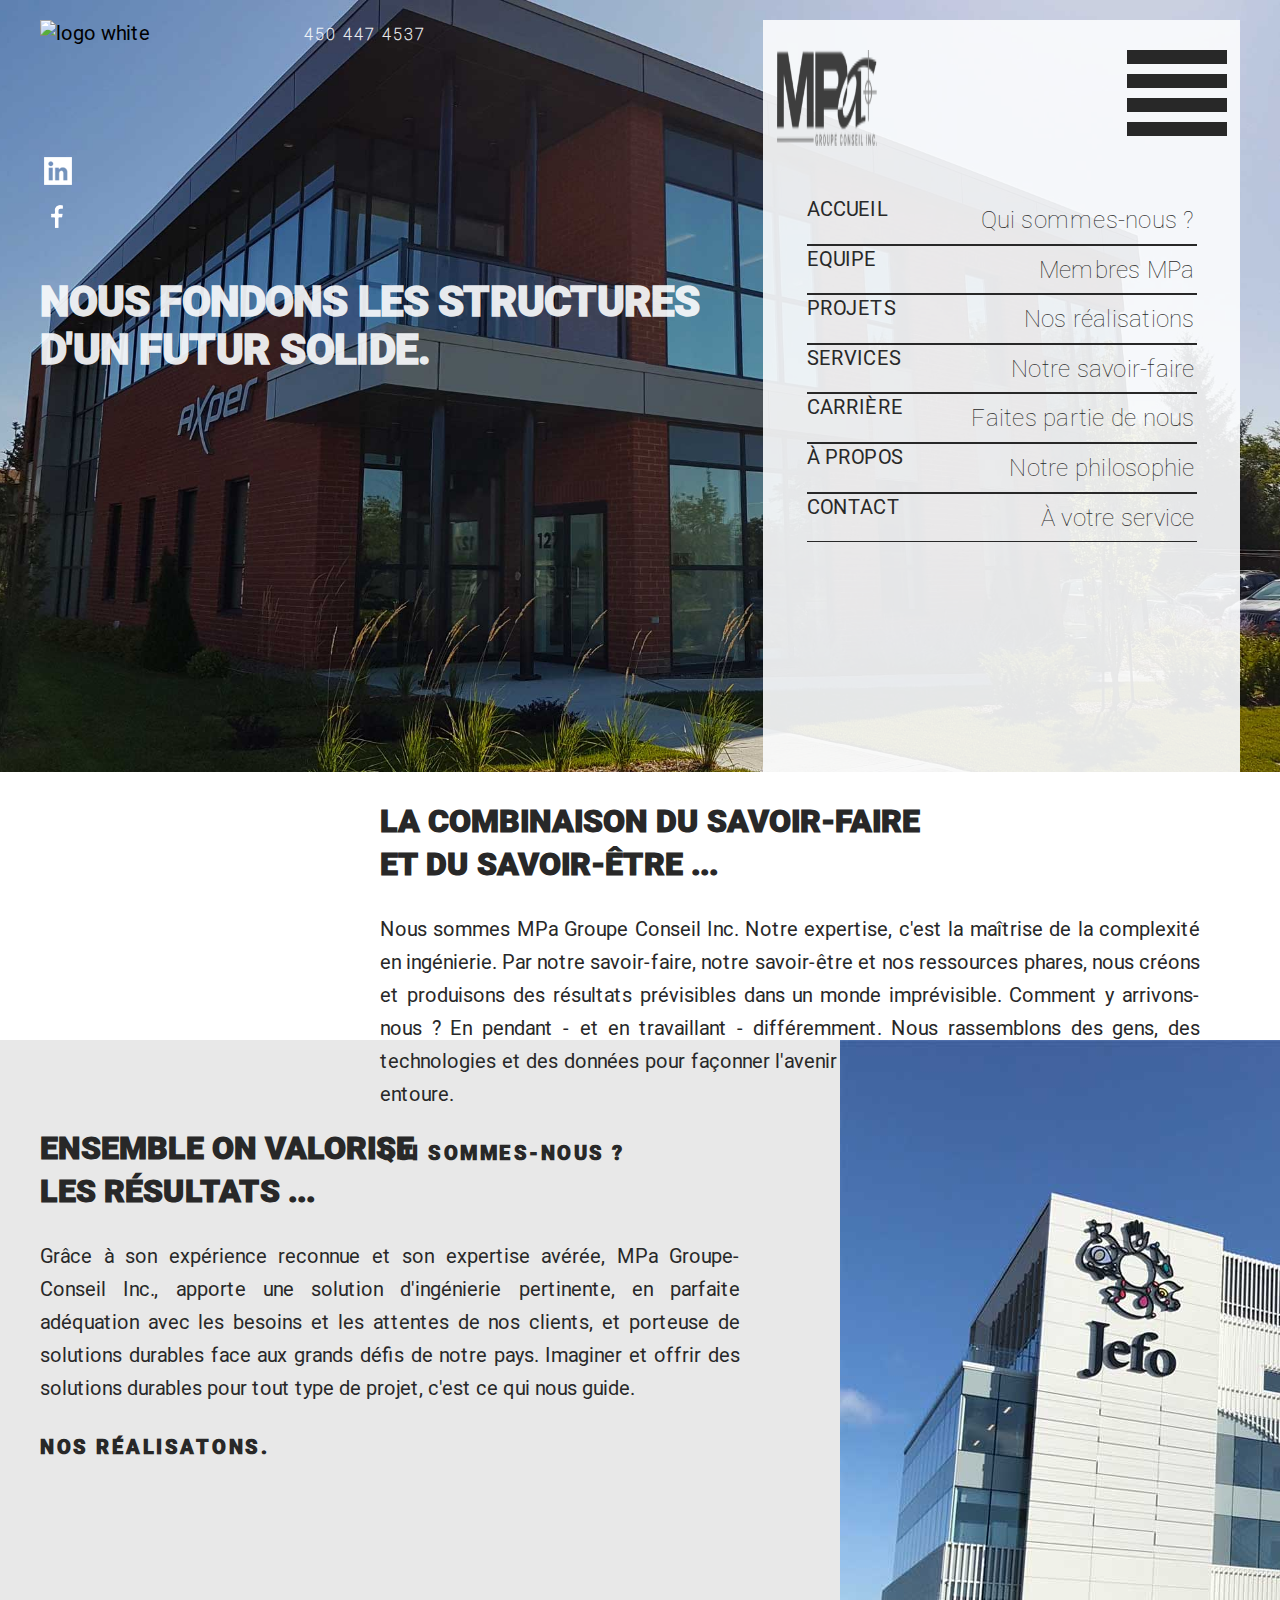
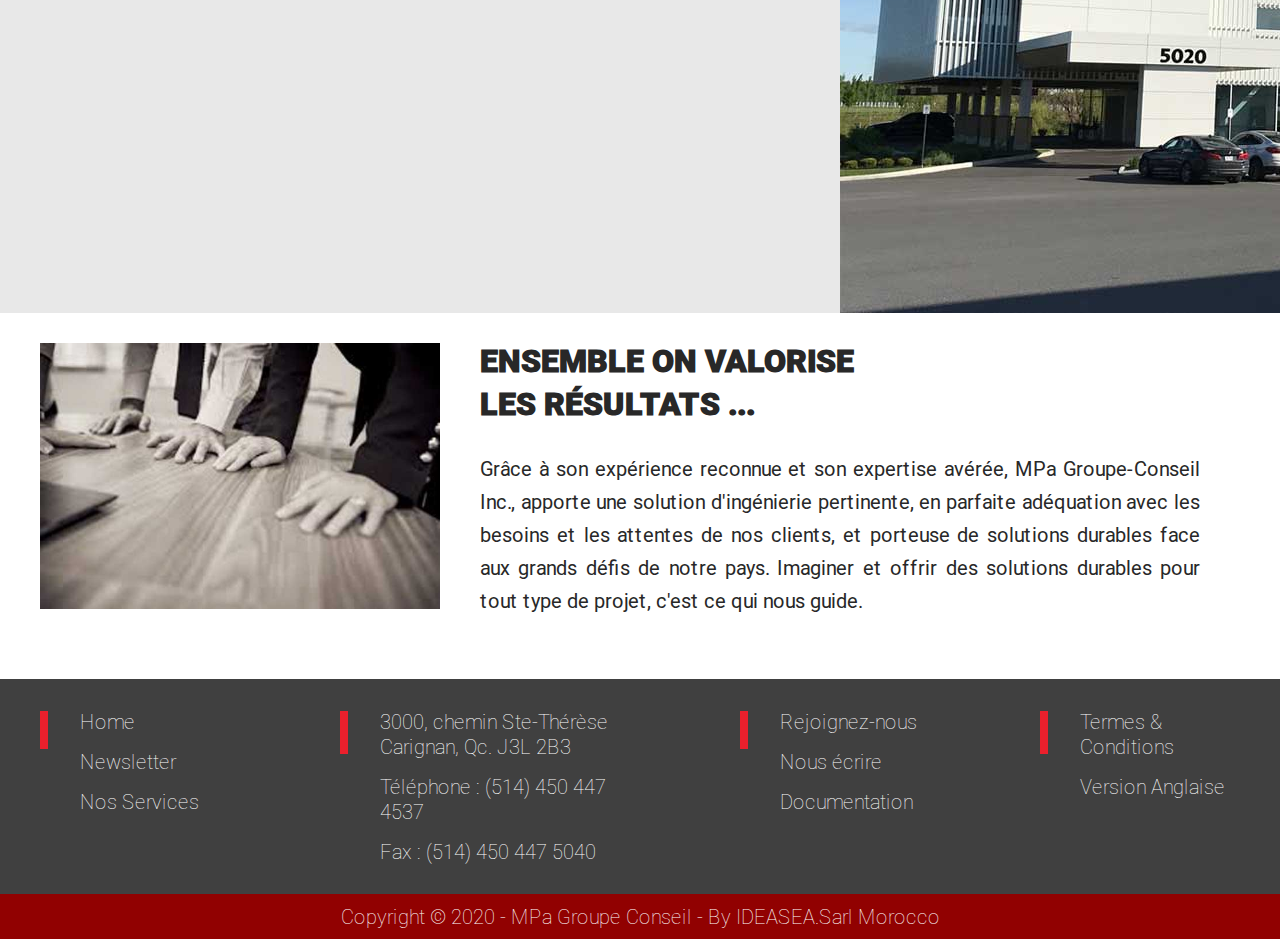
==== v3/index.html @ 9934181d "unfinished desktop version" ====
<!DOCTYPE html>
<html lang="fr">

<head>
    <!--user-scalable="no" ,maximum-scale="1.0"-->
    <meta charset="UTF-8" />
    <meta name="viewport" content="width=device-width, initial-scale=1.0" />
    <title>Nos valeurs - MPa GROUPE CONSEIL INC.</title>
    <!--
        <link rel="stylesheet" href="https://stackpath.bootstrapcdn.com/bootstrap/4.4.1/css/bootstrap.min.css" integrity="sha384-Vkoo8x4CGsO3+Hhxv8T/Q5PaXtkKtu6ug5TOeNV6gBiFeWPGFN9MuhOf23Q9Ifjh" crossorigin="anonymous" />
    -->
    <!-- font awsome start  
    <link rel="stylesheet" href="css/fontawesome.min.css" />
    <link rel="stylesheet" href="css/all.min.css" />
  font awsome end   -->
    <!--Google fonts start
    <link href="https://fonts.googleapis.com/css2?family=Roboto:wght@300;400;700;900&display=swap" rel="stylesheet" />
    <link href="https://fonts.googleapis.com/css2?family=Montserrat:wght@300&display=swap" rel="stylesheet" />
    Googlefonts end-->

    <!--
      <link rel="stylesheet" href="css/fontawesome.min.css" />
    <link rel="stylesheet" href="css/all.min.css" />
    -->
    <!--Main css-->
    <link rel="stylesheet" href="main.css" />
    <!--Burger icon animation-->
    <script src="https://code.jquery.com/jquery-1.12.4.min.js"></script>
    <script type="text/javascript" src="script.js"></script>
</head>

<body>
    <div class="mainbanner">
        <header>
            <div class="wrapper">
                <h2 class="toplogo">Mpa Groupe-Conseil LOGO</h2>
                <img class="logo" src="/img/logo.png" alt="logo white" />
                <ul class="social">
                    <li class="tel"><a href="tel://4504474537">450 447 4537</a></li>
                    <li class="ln">
                        <a href="https://ca.linkedin.com/in/michel-paparella-9b569474" target="_blank"><img src="img/rs-linkedin.png" alt="LinkedIn" /></a>
                    </li>
                    <li class="fb">
                        <a href="https://www.facebook.com/MPa-Groupe-Conseil-Inc-1378294335724168/" target="_blank"><img src="img/rs-facebook.png" alt="Facebook" /></a>
                    </li>
                </ul>
                <h1 class="header">
                    Nous fondons les structures<br /> d'un futur solide.
                </h1>
                <nav>
                    <h2>Navigation</h2>
                    <div class="burger-nav">
                        <ul class="navmenu">
                            <div class="wrapperentete">
                                <img class="blogo" src="img/logoBlack.png" alt="logo black" />
                                <!--
                                <img class="burger" src="img/wrapper.png" />-->
                                <div id="burger-container">
                                    <div id="burger">
                                        <span>&nbsp;</span>
                                        <span>&nbsp;</span>
                                        <span>&nbsp;</span>
                                        <span>&nbsp;</span>
                                        </a>
                                    </div>

                                </div>
                            </div>

                            <li>
                                <a class="noborder" href="#">Accueil
                    <p>Qui sommes-nous ?</p></a
                  >
                </li>

                <li>
                  <a href="#"
                    >Equipe
                    <p>Membres MPa</p></a
                  >
                </li>
                <li>
                  <a href="#"
                    >Projets
                    <p>Nos réalisations</p></a
                  >
                </li>
                <li>
                  <a href="#"
                    >Services
                    <p>Notre savoir-faire</p></a
                  >
                </li>
                <li>
                  <a href="#"
                    >Carrière
                    <p>Faites partie de nous</p></a
                  >
                </li>
                <li>
                  <a href="apropos.html">
                    À propos
                    <p>Notre philosophie</p></a
                  >
                </li>
                <li>
                  <a class="border" href="#"
                    >Contact
                    <p>À votre service</p></a
                  >
                </li>
              </ul>
            </div>
          </nav>
        </div>
      </header>
    </div>
    <main class="wrapper">
      <section class="concept1">
        <img src="/img/top.jpg" alt="" />

        <div>
          <h2>La combinaison du savoir-faire<br />et du savoir-être ...</h2>
          <p>
            Nous sommes MPa Groupe Conseil Inc. Notre expertise, c'est la
            maîtrise de la complexité en ingénierie. Par notre savoir-faire,
            notre savoir-être et nos ressources phares, nous créons et
            produisons des résultats prévisibles dans un monde imprévisible.
            Comment y arrivons-nous ? En pendant - et en travaillant -
            différemment. Nous rassemblons des gens, des technologies et des
            données pour façonner l'avenir de notre industrie et du monde qui
            nous entoure.
          </p>
          <a href="#">Qui sommes-nous ?</a>
                    </div>
                    </section>
                    </main>

                    <section id="concept2">
                        <div class="wrapper">
                            <div>
                                <h2>Ensemble on valorise<br />les résultats ...</h2>
                                <p>
                                    Grâce à son expérience reconnue et son expertise avérée, MPa Groupe-Conseil Inc., apporte une solution d'ingénierie pertinente, en parfaite adéquation avec les besoins et les attentes de nos clients, et porteuse de solutions durables face aux grands défis
                                    de notre pays. Imaginer et offrir des solutions durables pour tout type de projet, c'est ce qui nous guide.
                                </p>
                                <a href=" # ">Nos réalisatons.</a>
                            </div>
                            <img src="img/middle.jpg " alt=" " />
                        </div>
                    </section>

                    <main class="wrapper">
                        <section class="concept1">
                            <img class="imgpaysage" src="img/bottom.jpg" alt=" " />
                            <div class="imgpaysage">
                                <h2>Ensemble on valorise<br />les résultats ...</h2>
                                <p>
                                    Grâce à son expérience reconnue et son expertise avérée, MPa Groupe-Conseil Inc., apporte une solution d'ingénierie pertinente, en parfaite adéquation avec les besoins et les attentes de nos clients, et porteuse de solutions durables face aux grands défis
                                    de notre pays. Imaginer et offrir des solutions durables pour tout type de projet, c'est ce qui nous guide.
                                </p>
                            </div>
                        </section>
                    </main>
                    <footer>
                        <div class="wrapper grid">
                            <ul>
                                <li class="barre"><a href="">Home</a></li>
                                <li><a href="">Newsletter</a></li>
                                <li>
                                    <a href="Nos Services">Nos Services</a>
                                </li>
                            </ul>

                            <ul>
                                <li class="barre">
                                    <a href=""> 3000, chemin Ste-Thérèse <br />Carignan, Qc. J3L 2B3</a>
                                </li>
                                <li>
                                    <a href="tel:5144504474537">Téléphone : (514) 450 447 4537</a>
                                </li>
                                <li><a href="">Fax : (514) 450 447 5040</a></li>
                            </ul>

                            <ul>
                                <li class="barre"><a href="">Rejoignez-nous</a></li>
                                <li><a href="">Nous écrire</a></li>
                                <li><a href="">Documentation</a></li>
                            </ul>

                            <ul>
                                <li class="barre"><a href="">Termes & Conditions</a></li>
                                <li><a href="">Version Anglaise</a></li>
                            </ul>
                        </div>
                        <section id="copyright">
                            <div class="wrapper">
                                Copyright &copy; 2020 - MPa Groupe Conseil - By IDEASEA.Sarl Morocco
                            </div>
                        </section>
                    </footer>
</body>

</html>
---- v3/main.css ----
/*variables*/
        
         :root {
            --primary: #282828;
            --second: #fbfcfde8;
            --third: #910101;
            /*#9d1919;*/
            /*#9e1919;*3*/
            /* nav header */
            --navheader: #910101;
            /* team */
            --col2: #870000;
            /* team fond */
            --col3: #e4e4e4;
            /* team texteroboto italic */
            --col4: #4a4a4a;
            /* tous pour vous */
            --col5: #9e1919;
            /* footer police #fff roboto light*/
            --col6: #404040;
            /* copyright */
            --col7-v1: #282828;
            --col7-v2: #9e1919;
            /* category titre roboto black uppercase */
            --col8: #910101;
            /* categoty lines */
            --catlines: #651824;
            --col10-v2: #631521;
            --col10-v3: #641723;
            /* category menu texte roboto regular on hover => roboto balck white */
            --col11: #2d2d2d;
            /* texte services roboto regular */
            --col12: #373737;
            /*petites barres lateralles*/
            --col13: #eb202c;
            /*a link of concept 4*/
            --col14: #a60000;
        }
        /*reset*/
        
        li {
            list-style-type: none;
        }
        
        body,
        p,
        a,
        ul,
        li {
            margin: 0;
            padding: 0;
            text-decoration: none;
        }
        /*fonts*/
        
        @font-face {
            font-family: 'RobotoRegular';
            src: url(fonts/Roboto-Regular.ttf);
        }
        
        @font-face {
            font-family: 'RobotoBlack';
            src: url(fonts/Roboto-Black.ttf);
        }
        
        @font-face {
            font-family: 'RobotoThin';
            src: url(fonts/Roboto-Thin.ttf);
        }
        
        @font-face {
            font-family: 'RobotoLight';
            src: url(fonts/Roboto-Light.ttf);
        }
        
        @font-face {
            font-family: 'RobotoItalic';
            src: url(fonts/Roboto-Italic.ttf);
        }
        /*Comment css*/
        
        * {
            font-family: 'RobotoRegular', sans-serif;
        }
        
        body {
            /*background-color: var(--second);*/
            background-color: #fff;
            /*TODO: à remplacer par var(--second)*/
        }
        
        h1,
        h2,
        h3,
        h4 {
            font-family: 'RobotoBlack', sans-serif;
            color: var(--primary);
            text-transform: uppercase;
        }
        
        h4 {
            padding-bottom: 40px;
            margin: 0;
            margin-bottom: 40px;
        }
        
        #batiment h3,
        #structures h3,
        #services h3,
        h2 {
            font-size: 1.6em;
            line-height: 1.35em;
        }
        
        p,
        li {
            color: var(--primary);
        }
        
        a {
            font-family: 'RobotoBlack', sans-serif;
            text-transform: uppercase;
            font-weight: 900;
            letter-spacing: 0.125em;
            color: var(--primary);
        }
        
        p {
            line-height: 1.65em;
            text-align: justify;
        }
        /*wrapper*/
        
        .wrapper {
            width: 96%;
            max-width: 1200px;
            margin: 0 auto;
            padding: 0 2%;
            /*background-color: blanchedalmond;*/
        }
        /*header*/
        
        header {
            padding: 20px 0 0 0;
            margin: 0;
            position: relative;
            background: url(img/headerImage.jpg) 100% no-repeat;
            background-size: cover;
        }
        
        h1.header {
            color: var(--second);
            font-size: 2.1em;
            line-height: 1.13em;
            letter-spacing: 0.001em;
            position: absolute;
            top: 250px;
        }
        /*
        .mainbanner {
            max-height: 500px;
            overflow: hidden;
        }
        */
        
        header h2 {
            margin: 0;
            text-indent: -10000px;
            line-height: 0;
        }
        
        header img.logo {
            float: left;
            /*TODO: vérifier les dimensions du logo*/
            width: 239px;
            height: 100%;
        }
        
        nav {
            float: right;
        }
        
        ul.social {
            display: inline-block;
            position: relative;
        }
        
        ul.social li {
            color: aqua;
            cursor: pointer;
        }
        
        ul.social li.tel a {
            color: var(--second);
            font-family: 'RobotoThin', sans-serif;
            font-size: 1rem;
            padding-left: 25px;
        }
        
        ul.social li:nth-child(2) {
            position: absolute;
            top: 137px;
            left: -235px;
        }
        
        ul.social li:nth-child(3) {
            position: absolute;
            top: 185px;
            left: -228px;
        }
        
        header::after {
            display: block;
            content: "";
            clear: both;
        }
        /*burger icone*/
        
        #burger-container {
            position: relative;
            margin: 0;
            width: 100px;
        }
        
        #burger {
            cursor: pointer;
            display: block;
        }
        
        #burger span {
            background: var(--primary);
            display: block;
            width: 100px;
            height: 14px;
            margin-bottom: 10px;
            position: relative;
            top: 0;
            transition: all ease-in-out 0.4s;
        }
        /*on click rotate*/
        /*
        #burger-container.open span {
            transform: rotate(90deg);
        }
        */
        
        #burger-container.open div {
            transform: rotate(-90deg);
        }
        
        #burger-container.open span:nth-child(1) {
            transform: scaleX(0.5);
            left: 25px;
        }
        
        #burger-container.open span:nth-child(2) {}
        
        #burger-container.open span:nth-child(3) {
            transform: scaleX(0.15);
            left: 42px;
        }
        
        #burger-container.open span:nth-child(4) {
            width: 0;
            opacity: 0;
        }
        /*on hover X */
        
        #burger-container.open:hover span:nth-child(2),
        #burger-container.open:hover span:nth-child(3) {
            width: 0;
            opacity: 0;
        }
        
        #burger-container.open:hover span:nth-child(4) {
            opacity: 1;
            transform: rotate(45deg);
            top: -36px;
            width: 100px;
        }
        
        #burger-container.open:hover span:nth-child(1) {
            transform: rotate(-45deg);
            top: 36px;
            left: 0;
        }
        /*nav menu*/
        
        .burger-nav {
            width: 100%;
        }
        
        li#ln {
            margin-bottom: 25px;
        }
        
        div.wrapperentete {
            width: 450px;
            margin-top: 30px;
            margin-bottom: 50px;
            display: flex;
            justify-content: space-between;
        }
        
        img.blogo {
            width: 100px;
            height: auto;
        }
        
        img.burger {
            width: 20px;
            height: auto;
            float: right;
            cursor: pointer;
        }
        
        ul.navmenu {
            float: right;
            background-color: var( --second);
            padding-left: 3%;
            padding-right: 3%;
            padding-bottom: 230px
        }
        
        ul.navmenu li,
        ul.catmenu li {
            display: grid;
            padding: 0 30px;
            margin: 0;
        }
        
        nav ul.navmenu li a {
            /*  background-color: rgba(102, 51, 153, 0.356);*/
            float: left;
            align-content: center;
            vertical-align: middle;
            border-bottom: 1px solid var(--primary);
            border-top: 0.01px solid var(--primary);
        }
        
        nav ul.navmenu li a.noborder {
            border-top: none;
        }
        
        nav ul.navmenu li a.border {
            border-bottom: 1px solid var( --primary);
        }
        
        ul.navmenu p {
            /* background-color: rgba(102, 51, 153, 0.356);*/
            font-size: 1.5rem;
            text-transform: none;
            float: right;
            padding-top: 4px;
            padding-bottom: 4px;
            padding-right: 2px;
        }
        /*   
        nav ul.navmenu li a:link {
            color: var(--primary);
        }
        */
        /*
        nav ul.navmenu li a:visited {
              color: #9d1919;
        }
       */
        
        nav ul.navmenu li a:focus {
            color: #fff;
            background-color: #9d1919;
        }
        
        nav ul.navmenu li a:hover {
            color: #fff;
            background-color: #9d1919;
            transition: background-color 0.5s ease-in;
            margin-left: 4%;
            padding-left: 4%;
            border: none;
            border-bottom: 1px solid var( --primary);
        }
        
        nav ul.navmenu li p:hover {
            color: #fff;
        }
        
        nav ul.navmenu li a:active {
            color: #fff;
            background-color: #9d1919;
            padding-left: 4%;
        }
        
        .catmenu {
            width: 450px;
        }
        
        .catmenu h3 {
            color: var(--third);
        }
        
        .catmenu li {
            line-height: 4rem;
        }
        
        nav ul.catmenu li a {
            text-transform: none;
            /*  background-color: rgba(102, 51, 153, 0.356);*/
            color: var(--primary)!important;
            float: left;
            vertical-align: middle;
            border-bottom: 2px solid var(--catlines);
            border-top: 0.01px solid var(--catlines);
        }
        
        nav ul.catmenu li a:hover {
            border-bottom: 2px solid var( --catlines);
            color: #fff!important;
        }
        /*nav menu*/
        
        .navmenu a {
            font-family: 'RobotoRegular', sans-serif;
            font-weight: 200;
            text-transform: uppercase;
            letter-spacing: 0.01em;
        }
        
        .navmenu p {
            font-family: 'RobotoThin', sans-serif;
            text-transform: none;
            font-size: 0.9em;
            letter-spacing: 0.01em;
        }
        
        h1 {
            align-content: center;
            justify-content: center;
        }
        /*nav*/
        /*concept 1*/
        /*concept 1*/
        
        .concept1 p,
        .concept2 p {
            margin-bottom: 30px;
        }
        
        .concept1 {
            display: grid;
            grid-template-columns: repeat(12, 1fr);
            /*background-color: blueviolet;*/
        }
        
        .concept1 img {
            grid-column: 1/4;
            width: 100%;
            text-align: center;
            justify-content: center;
            margin-bottom: 70px;
        }
        
        .concept1>img.imgpaysage {
            grid-column: 1/5;
            width: 100%;
            top: 15px;
            align-self: center;
            margin-top: 30px;
        }
        
        .concept1 div {
            grid-column: 4/13;
            text-align: justify;
            padding: 0 40px;
        }
        
        .concept1>div.imgpaysage {
            grid-column: 5/13;
            text-align: justify;
            padding: 0 40px;
        }
        /*concept 2*/
        
        #concept2 .wrapper {
            display: grid;
            grid-template-columns: repeat(12, 1fr);
        }
        
        #concept2 {
            margin-top: -125px;
            background-color: #e8e8e8;
            display: block;
            content: "";
            clear: both;
        }
        
        #concept2 div {
            grid-column: 1/8;
        }
        
        #concept2 h2 {
            padding-top: 60px;
        }
        
        #concept2 img {
            height: 100%;
            grid-column: 9/12;
        }
        
        #concept2 div.wrapper div p {
            padding-bottom: 30px
        }
        
        #concept2 div.wrapper div a {
            padding-bottom: 30px;
            display: block;
        }
        /*concept 3*/
        
        .concept3 {
            margin: 30px 0;
            display: grid;
            grid-template-columns: repeat(3, 1fr);
            background-color: blueviolet;
            /*grid-gap: 20px;*/
        }
        
        section.concept3 div {
            grid-column: 1/3;
            margin: 30px;
        }
        
        .concept3 h2 {
            margin: 0;
            margin-bottom: 20px;
        }
        
        .concept3 h2,
        .concept4 h2,
        .concept5 h3,
        #batiment h2,
        #structures h2,
        #services h2 {
            font-size: 1.9em;
            line-height: 1.13em;
        }
        
        .concept3 p,
        .concept4 p {
            margin-left: 30px;
            line-height: 1.4em;
            text-align: justify;
        }
        
        section.concept3 img {
            align-self: center;
            justify-self: flex-end;
            width: 100%;
            grid-column: 3/4;
            /*padding: 40px;*/
        }
        /*concept4*/
        
        .concept4 {
            background-color: yellowgreen;
            box-shadow: 0px 0px 33px -10px rgba(0, 0, 0, 0.86);
            display: grid;
            grid-template-columns: repeat(2, 1fr);
        }
        
        .concept4>img.imgportrait {
            margin: 0 50px 0 10px;
            justify-self: start;
        }
        
        .concept4 img {
            grid-column: 1/2;
            width: 100%;
            justify-self: center;
            align-self: center;
            margin: 10px;
            padding-left: 20px;
        }
        
        .concept4 div {
            grid-column: 2/3;
            margin: 0;
            padding: 20px 50px;
        }
        
        .concept4 a {
            color: #a60000;
            text-transform: uppercase;
            float: right;
            margin: 40px 0;
        }
        /*concept 5*/
        
        .concept5 {
            /* display: flex;*/
            background-color: cadetblue;
            background: url(img/concept5image1.png) 100% no-repeat;
            background-size: cover;
            margin-bottom: -40px;
        }
        
        .wrapper2 {
            width: 80%;
            max-width: 1200px;
            margin: 0 auto;
            /*background-color: blanchedalmond;*/
        }
        
        .wrapper2:after {
            /*   display: block;
            content: "";
            clear: both;*/
        }
        
        .concept5 * {
            color: #fff;
            text-transform: uppercase;
        }
        
        .top {
            margin: 0;
        }
        
        .top h3 {
            padding-top: 60px;
            padding-left: 20px;
            float: left;
        }
        
        .top img {
            width: 50%;
            float: right;
        }
        
        .top:after {
            display: block;
            content: "";
            clear: both;
        }
        
        .catgr {
            background-color: #404040;
            padding: 0;
            margin: 0;
        }
        
        .catgrlol {
            display: grid;
            grid-template-columns: repeat(5, 1fr);
        }
        
        .catgrlol li {
            padding-bottom: 10px;
        }
        
        .catgrlol img:nth-child(0) {
            grid-column: 2/4;
            width: 100%;
        }
        
        .catgrlol img:nth-child(1) {
            grid-column: 4/6;
            width: 100%;
        }
        
        div.catgrlol img {
            height: 100%;
            justify-self: right;
        }
        
        .concept5 ul {
            /* display: inline-block;*/
            /*background-color: #404040;*/
            margin: 25px;
            padding: 25px;
        }
        
        .concept5 p {
            padding: 16px 23px;
            border-radius: 10px;
            display: inline-flex;
            border: 1px solid #fff;
            line-height: 1.1em;
            margin-bottom: 70px;
        }
        /*logoslider*/
        
        .logoslider {
            /*background-color: darkorange;*/
            padding: 30px;
            margin-top: 30px;
        }
        
        .logoslider-header {
            /*  background-color: aquamarine;*/
            margin-bottom: 30px;
        }
        
        .logoslider-header h2 {
            margin: 0;
            padding: 0;
            float: left;
        }
        
        .logoslider-header a {
            float: right;
            color: #a60000;
            align-content: baseline;
            justify-content: baseline;
            /*le placer en bas*/
        }
        
        .logoslider a::after {
            content: " >";
        }
        
        .logoslider-header:after {
            display: block;
            content: "";
            clear: both;
        }
        
        div.logos {
            display: grid;
            grid-template-columns: repeat(3, 1fr);
        }
        
        div.logos img:nth-child(1) {
            grid-column: 1/2;
        }
        
        div.logos img:nth-child(2) {
            grid-column: 2/3;
        }
        
        div.logos img:nth-child(3) {
            grid-column: 3/4;
        }
        
        div.logos img {
            padding: 15px;
            width: 80%;
            align-self: center;
            justify-self: center;
            border: 2px solid var(--primary);
        }
        /*contact us */
        
        .contactuswrapper {
            background: linear-gradient(rgba(124, 124, 124, 0.5), rgba(124, 124, 124, 0.5)), url(/img/contact.jpg);
            background-size: cover;
            background-repeat: 100% no-repeat;
            margin-top: 30px;
        }
        
        .contactus {
            display: grid;
            grid-template-columns: repeat(2, 1fr);
            padding: 40px;
            grid-gap: 20px;
        }
        /* position: relative;
            background: url(img/headerImage.jpg) 100% no-repeat;
            background-size: cover;*/
        /* TODO: à revoir*/
        
        .location img {
            width: 100%
        }
        
        .location {
            grid-column: 1/2;
            padding: 0;
        }
        
        .form {
            grid-column: 2/3;
            padding: 0 25px;
        }
        
        .contactus h4 {
            color: #fff;
            font-family: 'RobotoBlack', sans-serif;
            /*TODO: à revoir*/
            font-size: 2.3em;
            line-height: 1.13em;
            letter-spacing: 0.001em;
            text-transform: none;
        }
        
        .contactus ul {
            margin: 20px 0;
        }
        
        .contactus li,
        .contactus p {
            color: #fff;
        }
        
        .contactus li {
            font-family: 'RobotoBlack', sans-serif;
        }
        /*à verifier
.contactus p {
  
}
*/
        /*form*/
        
        form {
            align-self: center;
            justify-self: center;
        }
        
        .form p {
            color: #fff;
            /*TODO; à revoir*/
            font-size: 0.5em;
        }
        
        input::placeholder {
            color: #404040;
            /* */
        }
        /*category*/
        
        .category {
            width: 100%;
        }
        
        .category h2 {
            color: var(--third);
            transform: rotate(270deg);
            position: relative;
            z-index: 1;
            display: inline-block;
            padding-top: -250px;
        }
        
        .category h2:before {
            content: '';
            position: absolute;
            display: block;
            top: -15px;
            bottom: -15px;
            left: -20px;
            right: -20px;
            background: rgba(255, 255, 255, 0.8);
            z-index: -1;
        }
        
        #batiment img,
        #structures img,
        #services img {
            float: left;
            background-size: cover;
        }
        
        #batiment nav,
        #structures nav,
        #services nav {
            float: right;
        }
        
        #batiment:after,
        #structures:after,
        #services:after {
            display: block;
            content: "";
            clear: both;
        }
        /*footer*/
        
        footer {
            /* footer police #fff roboto light*/
            background-color: #404040;
            padding-top: 30px;
            /* border-top: 3px solid var(--primary);*/
        }
        
        footer>div.wrapper {
            display: grid;
            grid-template-columns: repeat(12, 1fr);
        }
        
        footer ul:nth-child(1) {
            grid-column: 1/3;
        }
        
        footer ul:nth-child(2) {
            grid-column: 4/7;
        }
        
        footer ul:nth-child(3) {
            grid-column: 8/10;
        }
        
        footer ul:nth-child(4) {
            grid-column: 11/13;
        }
        
        footer li,
        footer li a {
            font-family: 'RobotoThin', sans-serif;
            color: #fff;
            padding-bottom: 15px;
            text-transform: none;
            font-weight: 400;
            letter-spacing: normal;
        }
        
        footer li {
            padding-left: 40px;
        }
        
        footer li a:hover {
            font-weight: 900;
            transition: font-weight 0.2s ease-in-out;
        }
        /*test before*/
        /*copyright*/
        
        #copyright {
            margin-top: 15px;
            background-color: var(--third);
            padding: 10px 0;
            /* border-top: 3px solid var(--primary);*/
        }
        
        #copyright div {
            font-family: 'RobotoThin', sans-serif;
            /*roboto regular*/
            color: #fff;
            text-align: center;
            /*taille?*/
        }
        /*barre decorative*/
        
        .barre {
            padding-left: 40px;
            background: url(img/barre.gif) no-repeat left 2px;
        }
        
        .barredown {
            background: url(img/barredown.gif) no-repeat left bottom;
        }
        
        .barrecat {
            padding-left: 40px;
            background: url(img/barre.gif) repeat-y;
        }
        /*TODO:à revoir*/
        /*mobile style*/
        /*small tablet style*/
        
        @media screen and (min-width:620px) {
            body {
                font-size: 16px;
            }
        }
        /*large tablet & maptop style*/
        
        @media screen and (min-width:960px) {
            body {
                font-size: 18px;
            }
        }
        /*desktop style*/
        
        @media screen and (min-width:1200px) {
            body {
                font-size: 20px;
            }
        }
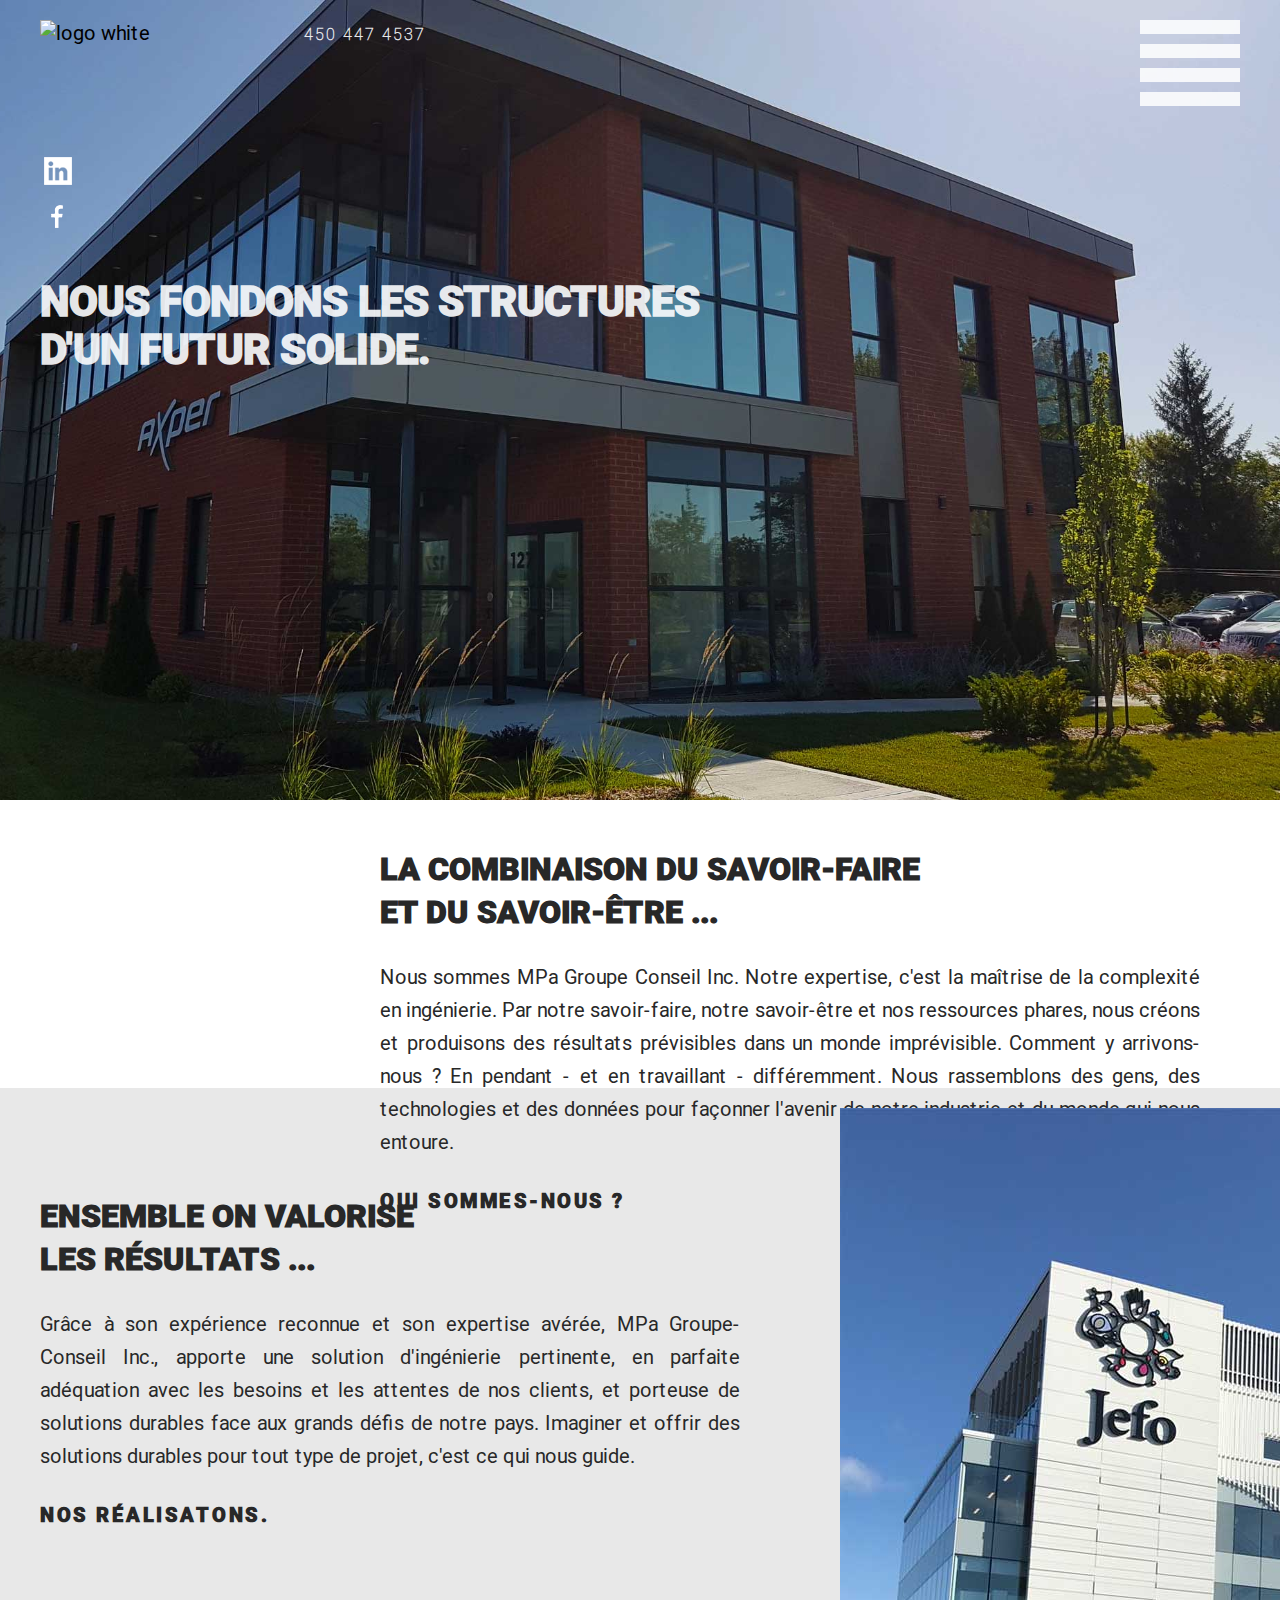
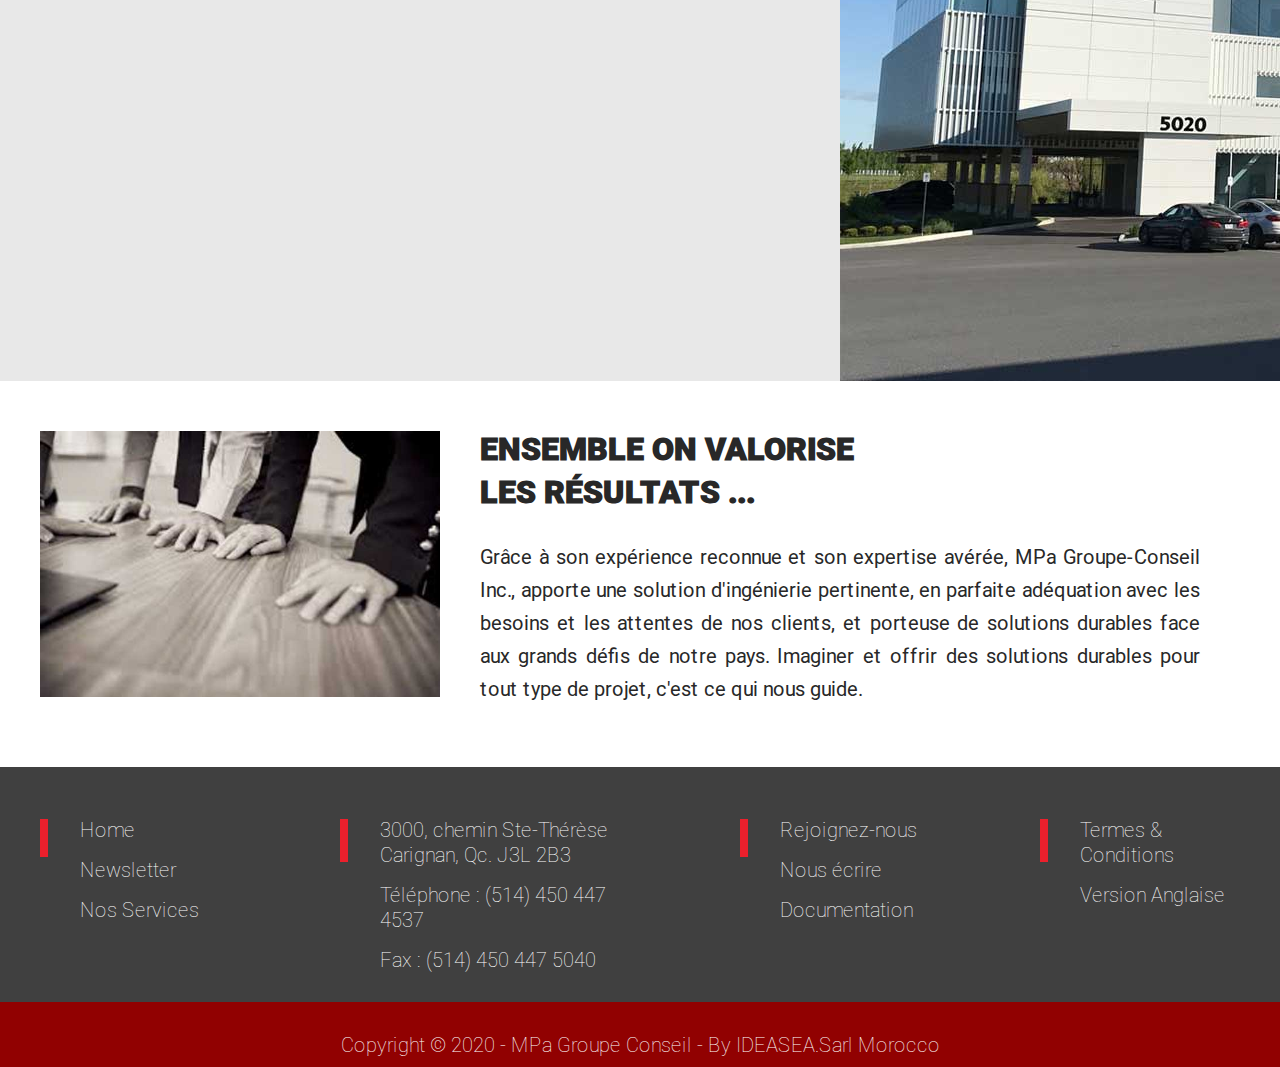
==== commit 677c8a16: "New version" ====
--- a/v3/index.html
+++ b/v3/index.html
@@ -2,7 +2,7 @@
 <html lang="fr">
 
 <head>
-    <!--user-scalable="no" ,maximum-scale="1.0"-->
+    <!--user-scalable="no" ,maximum-scale="1. 0"-->
     <meta charset="UTF-8" />
     <meta name="viewport" content="width=device-width, initial-scale=1.0" />
     <title>Nos valeurs - MPa GROUPE CONSEIL INC.</title>
@@ -32,9 +32,13 @@
 <body>
     <div class="mainbanner">
         <header>
+
             <div class="wrapper">
+                <!--<div>
+                    <img class="wrapper" src="img/headerImage.jpg" alt=""></div>-->
                 <h2 class="toplogo">Mpa Groupe-Conseil LOGO</h2>
                 <img class="logo" src="/img/logo.png" alt="logo white" />
+
                 <ul class="social">
                     <li class="tel"><a href="tel://4504474537">450 447 4537</a></li>
                     <li class="ln">
@@ -48,6 +52,19 @@
                     Nous fondons les structures<br /> d'un futur solide.
                 </h1>
                 <nav>
+                    <input type="checkbox" id="menu">
+                    <label for="menu">
+                      <div id="burger-container">
+                        <div id="burger">
+                            <span>&nbsp;</span>
+                            <span>&nbsp;</span>
+                            <span>&nbsp;</span>
+                            <span>&nbsp;</span>
+                            </a>
+                        </div>
+    
+                    </div>
+                    </label>
                     <h2>Navigation</h2>
                     <div class="burger-nav">
                         <ul class="navmenu">
@@ -55,16 +72,6 @@
                                 <img class="blogo" src="img/logoBlack.png" alt="logo black" />
                                 <!--
                                 <img class="burger" src="img/wrapper.png" />-->
-                                <div id="burger-container">
-                                    <div id="burger">
-                                        <span>&nbsp;</span>
-                                        <span>&nbsp;</span>
-                                        <span>&nbsp;</span>
-                                        <span>&nbsp;</span>
-                                        </a>
-                                    </div>
-
-                                </div>
                             </div>
 
                             <li>
--- a/v3/main.css
+++ b/v3/main.css
@@ -1,979 +1,1249 @@
-        /*variables*/
-        
-         :root {
-            --primary: #282828;
-            --second: #fbfcfde8;
-            --third: #910101;
-            /*#9d1919;*/
-            /*#9e1919;*3*/
-            /* nav header */
-            --navheader: #910101;
-            /* team */
-            --col2: #870000;
-            /* team fond */
-            --col3: #e4e4e4;
-            /* team texteroboto italic */
-            --col4: #4a4a4a;
-            /* tous pour vous */
-            --col5: #9e1919;
-            /* footer police #fff roboto light*/
-            --col6: #404040;
-            /* copyright */
-            --col7-v1: #282828;
-            --col7-v2: #9e1919;
-            /* category titre roboto black uppercase */
-            --col8: #910101;
-            /* categoty lines */
-            --catlines: #651824;
-            --col10-v2: #631521;
-            --col10-v3: #641723;
-            /* category menu texte roboto regular on hover => roboto balck white */
-            --col11: #2d2d2d;
-            /* texte services roboto regular */
-            --col12: #373737;
-            /*petites barres lateralles*/
-            --col13: #eb202c;
-            /*a link of concept 4*/
-            --col14: #a60000;
-        }
-        /*reset*/
-        
-        li {
-            list-style-type: none;
-        }
-        
-        body,
-        p,
-        a,
-        ul,
-        li {
-            margin: 0;
-            padding: 0;
-            text-decoration: none;
-        }
-        /*fonts*/
-        
-        @font-face {
-            font-family: 'RobotoRegular';
-            src: url(fonts/Roboto-Regular.ttf);
-        }
-        
-        @font-face {
-            font-family: 'RobotoBlack';
-            src: url(fonts/Roboto-Black.ttf);
-        }
-        
-        @font-face {
-            font-family: 'RobotoThin';
-            src: url(fonts/Roboto-Thin.ttf);
-        }
-        
-        @font-face {
-            font-family: 'RobotoLight';
-            src: url(fonts/Roboto-Light.ttf);
-        }
-        
-        @font-face {
-            font-family: 'RobotoItalic';
-            src: url(fonts/Roboto-Italic.ttf);
-        }
-        /*Comment css*/
-        
-        * {
-            font-family: 'RobotoRegular', sans-serif;
-        }
-        
-        body {
-            /*background-color: var(--second);*/
-            background-color: #fff;
-            /*TODO: à remplacer par var(--second)*/
-        }
-        
-        h1,
-        h2,
-        h3,
-        h4 {
-            font-family: 'RobotoBlack', sans-serif;
-            color: var(--primary);
-            text-transform: uppercase;
-        }
-        
-        h4 {
-            padding-bottom: 40px;
-            margin: 0;
-            margin-bottom: 40px;
-        }
-        
-        #batiment h3,
-        #structures h3,
-        #services h3,
-        h2 {
-            font-size: 1.6em;
-            line-height: 1.35em;
-        }
-        
-        p,
-        li {
-            color: var(--primary);
-        }
-        
-        a {
-            font-family: 'RobotoBlack', sans-serif;
-            text-transform: uppercase;
-            font-weight: 900;
-            letter-spacing: 0.125em;
-            color: var(--primary);
-        }
-        
-        p {
-            line-height: 1.65em;
-            text-align: justify;
-        }
-        /*wrapper*/
-        
-        .wrapper {
-            width: 96%;
-            max-width: 1200px;
-            margin: 0 auto;
-            padding: 0 2%;
-            /*background-color: blanchedalmond;*/
-        }
-        /*header*/
-        
-        header {
-            padding: 20px 0 0 0;
-            margin: 0;
-            position: relative;
-            background: url(img/headerImage.jpg) 100% no-repeat;
-            background-size: cover;
-        }
-        
-        h1.header {
-            color: var(--second);
-            font-size: 2.1em;
-            line-height: 1.13em;
-            letter-spacing: 0.001em;
-            position: absolute;
-            top: 250px;
-        }
-        /*
+                        /*variables*/
+                        
+                         :root {
+                            --primary: #282828;
+                            --second: #fbfcfde8;
+                            --third: #910101;
+                            --team: rgb(228, 228, 228);
+                            /*#9d1919;*/
+                            /*#9e1919;*3*/
+                            /* nav header */
+                            --navheader: #910101;
+                            /* team */
+                            --col2: #870000;
+                            /* team fond */
+                            --col3: #e4e4e4;
+                            /* team texteroboto italic */
+                            --col4: #4a4a4a;
+                            /* tous pour vous */
+                            --col5: #9e1919;
+                            /* footer police #fff roboto light*/
+                            --col6: #404040;
+                            /* copyright */
+                            --col7-v1: #282828;
+                            --col7-v2: #9e1919;
+                            /* category titre roboto black uppercase */
+                            --col8: #910101;
+                            /* categoty lines */
+                            --catlines: #651824;
+                            --col10-v2: #631521;
+                            --col10-v3: #641723;
+                            /* category menu texte roboto regular on hover => roboto balck white */
+                            --col11: #2d2d2d;
+                            /* texte services roboto regular */
+                            --col12: #373737;
+                            /*petites barres lateralles*/
+                            --col13: #eb202c;
+                            /*a link of concept 4*/
+                            --col14: #a60000;
+                        }
+                        /*reset*/
+                        
+                        li {
+                            list-style-type: none;
+                        }
+                        
+                        body,
+                        p,
+                        a,
+                        ul,
+                        li {
+                            margin: 0;
+                            padding: 0;
+                            text-decoration: none;
+                        }
+                        /*fonts*/
+                        
+                        @font-face {
+                            font-family: 'RobotoRegular';
+                            src: url(fonts/Roboto-Regular.ttf);
+                        }
+                        
+                        @font-face {
+                            font-family: 'RobotoBlack';
+                            src: url(fonts/Roboto-Black.ttf);
+                        }
+                        
+                        @font-face {
+                            font-family: 'RobotoThin';
+                            src: url(fonts/Roboto-Thin.ttf);
+                        }
+                        
+                        @font-face {
+                            font-family: 'RobotoLight';
+                            src: url(fonts/Roboto-Light.ttf);
+                        }
+                        
+                        @font-face {
+                            font-family: 'RobotoItalic';
+                            src: url(fonts/Roboto-Italic.ttf);
+                        }
+                        /*Comment css*/
+                        
+                        * {
+                            font-family: 'RobotoRegular', sans-serif;
+                        }
+                        
+                        body {
+                            background-color: #fff;
+                        }
+                        
+                        h1,
+                        h2,
+                        h3,
+                        h4 {
+                            font-family: 'RobotoBlack', sans-serif;
+                            color: var(--primary);
+                            text-transform: uppercase;
+                        }
+                        
+                        h4 {
+                            padding-bottom: 40px;
+                            margin: 0;
+                            margin-bottom: 40px;
+                        }
+                        
+                        #batiment h3,
+                        #structures h3,
+                        #services h3,
+                        h2 {
+                            font-size: 1.6em;
+                            line-height: 1.35em;
+                        }
+                        
+                        p,
+                        li {
+                            color: var(--primary);
+                        }
+                        
+                        a {
+                            font-family: 'RobotoBlack', sans-serif;
+                            text-transform: uppercase;
+                            font-weight: 900;
+                            letter-spacing: 0.125em;
+                            color: var(--primary);
+                        }
+                        
+                        p {
+                            line-height: 1.65em;
+                            text-align: justify;
+                        }
+                        /*wrapper*/
+                        
+                        .wrapper {
+                            width: 96%;
+                            max-width: 1200px;
+                            margin: 0 auto;
+                            padding: 0 2%;
+                            /*background-color: blanchedalmond;*/
+                            padding-top: 20px;
+                        }
+                        /*header*/
+                        /*
+                        header>img {
+                            display: inline-block;
+                            width: 1200px;
+                            margin: 0;
+                            padding: 0;
+                        }
+                        */
+                        
+                        header {
+                            padding: 0;
+                            margin: 0;
+                            position: relative;
+                            background: url(img/headerImage.jpg) 100% no-repeat;
+                            background-size: cover;
+                            height: 800px;
+                        }
+                        
+                        h1.header {
+                            color: var(--second);
+                            font-size: 2.1em;
+                            line-height: 1.13em;
+                            letter-spacing: 0.001em;
+                            position: absolute;
+                            top: 250px;
+                        }
+                        /*
         .mainbanner {
             max-height: 500px;
             overflow: hidden;
         }
         */
-        
-        header h2 {
-            margin: 0;
-            text-indent: -10000px;
-            line-height: 0;
-        }
-        
-        header img.logo {
-            float: left;
-            /*TODO: vérifier les dimensions du logo*/
-            width: 239px;
-            height: 100%;
-        }
-        
-        nav {
-            float: right;
-        }
-        
-        ul.social {
-            display: inline-block;
-            position: relative;
-        }
-        
-        ul.social li {
-            color: aqua;
-            cursor: pointer;
-        }
-        
-        ul.social li.tel a {
-            color: var(--second);
-            font-family: 'RobotoThin', sans-serif;
-            font-size: 1rem;
-            padding-left: 25px;
-        }
-        
-        ul.social li:nth-child(2) {
-            position: absolute;
-            top: 137px;
-            left: -235px;
-        }
-        
-        ul.social li:nth-child(3) {
-            position: absolute;
-            top: 185px;
-            left: -228px;
-        }
-        
-        header::after {
-            display: block;
-            content: "";
-            clear: both;
-        }
-        /*burger icone*/
-        
-        #burger-container {
-            position: relative;
-            margin: 0;
-            width: 100px;
-        }
-        
-        #burger {
-            cursor: pointer;
-            display: block;
-        }
-        
-        #burger span {
-            background: var(--primary);
-            display: block;
-            width: 100px;
-            height: 14px;
-            margin-bottom: 10px;
-            position: relative;
-            top: 0;
-            transition: all ease-in-out 0.4s;
-        }
-        /*on click rotate*/
-        /*
-        #burger-container.open span {
-            transform: rotate(90deg);
-        }
-        */
-        
-        #burger-container.open div {
-            transform: rotate(-90deg);
-        }
-        
-        #burger-container.open span:nth-child(1) {
-            transform: scaleX(0.5);
-            left: 25px;
-        }
-        
-        #burger-container.open span:nth-child(2) {}
-        
-        #burger-container.open span:nth-child(3) {
-            transform: scaleX(0.15);
-            left: 42px;
-        }
-        
-        #burger-container.open span:nth-child(4) {
-            width: 0;
-            opacity: 0;
-        }
-        /*on hover X */
-        
-        #burger-container.open:hover span:nth-child(2),
-        #burger-container.open:hover span:nth-child(3) {
-            width: 0;
-            opacity: 0;
-        }
-        
-        #burger-container.open:hover span:nth-child(4) {
-            opacity: 1;
-            transform: rotate(45deg);
-            top: -36px;
-            width: 100px;
-        }
-        
-        #burger-container.open:hover span:nth-child(1) {
-            transform: rotate(-45deg);
-            top: 36px;
-            left: 0;
-        }
-        /*nav menu*/
-        
-        .burger-nav {
-            width: 100%;
-        }
-        
-        li#ln {
-            margin-bottom: 25px;
-        }
-        
-        div.wrapperentete {
-            width: 450px;
-            margin-top: 30px;
-            margin-bottom: 50px;
-            display: flex;
-            justify-content: space-between;
-        }
-        
-        img.blogo {
-            width: 100px;
-            height: auto;
-        }
-        
-        img.burger {
-            width: 20px;
-            height: auto;
-            float: right;
-            cursor: pointer;
-        }
-        
-        ul.navmenu {
-            float: right;
-            background-color: var( --second);
-            padding-left: 3%;
-            padding-right: 3%;
-            padding-bottom: 230px
-        }
-        
-        ul.navmenu li,
-        ul.catmenu li {
-            display: grid;
-            padding: 0 30px;
-            margin: 0;
-        }
-        
-        nav ul.navmenu li a {
-            /*  background-color: rgba(102, 51, 153, 0.356);*/
-            float: left;
-            align-content: center;
-            vertical-align: middle;
-            border-bottom: 1px solid var(--primary);
-            border-top: 0.01px solid var(--primary);
-        }
-        
-        nav ul.navmenu li a.noborder {
-            border-top: none;
-        }
-        
-        nav ul.navmenu li a.border {
-            border-bottom: 1px solid var( --primary);
-        }
-        
-        ul.navmenu p {
-            /* background-color: rgba(102, 51, 153, 0.356);*/
-            font-size: 1.5rem;
-            text-transform: none;
-            float: right;
-            padding-top: 4px;
-            padding-bottom: 4px;
-            padding-right: 2px;
-        }
-        /*   
+                        
+                        header h2 {
+                            margin: 0;
+                            text-indent: -10000px;
+                            line-height: 0;
+                        }
+                        
+                        header img.logo {
+                            float: left;
+                            /*TODO: vérifier les dimensions du logo*/
+                            width: 239px;
+                            height: 100%;
+                        }
+                        
+                        nav .burger-nav {
+                            max-height: 0;
+                            overflow: hidden;
+                        }
+                        
+                        nav {
+                            float: right;
+                        }
+                        
+                        ul.social {
+                            display: inline-block;
+                            position: relative;
+                        }
+                        
+                        ul.social li {
+                            /*  color: aqua;*/
+                            cursor: pointer;
+                        }
+                        
+                        ul.social li.tel a {
+                            color: var(--second);
+                            font-family: 'RobotoThin', sans-serif;
+                            font-size: 1rem;
+                            padding-left: 25px;
+                        }
+                        
+                        ul.social li:nth-child(2) {
+                            position: absolute;
+                            top: 137px;
+                            left: -235px;
+                        }
+                        
+                        ul.social li:nth-child(3) {
+                            position: absolute;
+                            top: 185px;
+                            left: -228px;
+                        }
+                        
+                        header::after {
+                            display: block;
+                            content: "";
+                            clear: both;
+                        }
+                        /*burger icone*/
+                        
+                        #burger-container {
+                            float: right;
+                            position: relative;
+                            margin: 0;
+                            width: 100px;
+                            /*  background-color: #fff;
+                            padding: 20px;
+                            box-shadow: 1px 2px 3px rgba(0, 0, 0, 0.2);*/
+                        }
+                        
+                        input#menu {
+                            display: none;
+                        }
+                        /*toggle effect*/
+                        
+                        input:checked~.burger-nav {
+                            max-height: 100%;
+                        }
+                        
+                        #burger {
+                            cursor: pointer;
+                            display: block;
+                        }
+                        
+                        #burger span {
+                            background: var(--second);
+                            display: block;
+                            width: 100px;
+                            height: 14px;
+                            margin-bottom: 10px;
+                            position: relative;
+                            top: 0;
+                            transition: all ease-in-out 0.4s;
+                        }
+                        
+                        #burger-container.open div {
+                            transform: rotate(-90deg);
+                        }
+                        
+                        #burger-container.open span:nth-child(1) {
+                            transform: scaleX(0.5);
+                            left: 25px;
+                        }
+                        
+                        #burger-container.open span:nth-child(3) {
+                            transform: scaleX(0.15);
+                            left: 42px;
+                        }
+                        
+                        #burger-container.open span:nth-child(4) {
+                            width: 0;
+                            opacity: 0;
+                        }
+                        /*on hover X */
+                        
+                        #burger-container.open:hover span:nth-child(2),
+                        #burger-container.open:hover span:nth-child(3) {
+                            width: 0;
+                            opacity: 0;
+                        }
+                        
+                        #burger-container.open:hover span:nth-child(4) {
+                            opacity: 1;
+                            transform: rotate(45deg);
+                            top: -36px;
+                            width: 100px;
+                        }
+                        
+                        #burger-container.open:hover span:nth-child(1) {
+                            transform: rotate(-45deg);
+                            top: 36px;
+                            left: 0;
+                        }
+                        /*nav menu*/
+                        
+                        .burger-nav {
+                            width: 100%;
+                        }
+                        
+                        li#ln {
+                            margin-bottom: 25px;
+                        }
+                        
+                        div.wrapperentete {
+                            width: 450px;
+                            margin-top: 30px;
+                            margin-bottom: 50px;
+                            display: flex;
+                            justify-content: space-between;
+                        }
+                        
+                        img.blogo {
+                            height: 50%;
+                        }
+                        
+                        img.burger {
+                            width: 20px;
+                            height: auto;
+                            float: right;
+                            cursor: pointer;
+                        }
+                        
+                        ul.navmenu {
+                            background-color: var( --second);
+                            padding-left: 3%;
+                            padding-right: 3%;
+                            padding-bottom: 230px
+                        }
+                        
+                        ul.navmenu li,
+                        ul.catmenu li {
+                            display: grid;
+                            padding: 0 30px;
+                            margin: 0;
+                        }
+                        
+                        nav ul.navmenu li a {
+                            /*  background-color: rgba(102, 51, 153, 0.356);*/
+                            float: left;
+                            align-content: center;
+                            vertical-align: middle;
+                            border-bottom: 1px solid var(--primary);
+                            border-top: 0.01px solid var(--primary);
+                        }
+                        
+                        nav ul.navmenu li a.noborder {
+                            border-top: none;
+                        }
+                        
+                        nav ul.navmenu li a.border {
+                            border-bottom: 1px solid var( --primary);
+                        }
+                        
+                        ul.navmenu p {
+                            /* background-color: rgba(102, 51, 153, 0.356);*/
+                            font-size: 1.5rem;
+                            text-transform: none;
+                            float: right;
+                            padding-top: 4px;
+                            padding-bottom: 4px;
+                            padding-right: 2px;
+                        }
+                        /*   
         nav ul.navmenu li a:link {
             color: var(--primary);
         }
         */
-        /*
+                        /*
         nav ul.navmenu li a:visited {
               color: #9d1919;
         }
        */
-        
-        nav ul.navmenu li a:focus {
-            color: #fff;
-            background-color: #9d1919;
+                        
+                        nav ul.navmenu li a:focus {
+                            color: #fff;
+                            background-color: #9d1919;
+                        }
+                        
+                        nav ul.navmenu li a:hover {
+                            color: #fff;
+                            background-color: #9d1919;
+                            transition: background-color 0.5s ease-in;
+                            margin-left: 4%;
+                            padding-left: 4%;
+                            border: none;
+                            border-bottom: 1px solid var( --primary);
+                        }
+                        
+                        nav ul.navmenu li p:hover {
+                            color: #fff;
+                        }
+                        
+                        nav ul.navmenu li a:active {
+                            color: #fff;
+                            background-color: #9d1919;
+                            padding-left: 4%;
+                        }
+                        
+                        .catmenu {
+                            width: 450px;
+                        }
+                        
+                        .catmenu h3 {
+                            color: var(--third);
+                        }
+                        
+                        .catmenu li {
+                            line-height: 4rem;
+                        }
+                        
+                        nav ul.catmenu li a {
+                            text-transform: none;
+                            /*  background-color: rgba(102, 51, 153, 0.356);*/
+                            color: var(--primary)!important;
+                            float: left;
+                            vertical-align: middle;
+                            border-bottom: 2px solid var(--catlines);
+                            border-top: 0.01px solid var(--catlines);
+                        }
+                        
+                        nav ul.catmenu li a:hover {
+                            border-bottom: 2px solid var( --catlines);
+                            color: #fff!important;
+                        }
+                        /*nav menu*/
+                        
+                        .navmenu a {
+                            font-family: 'RobotoRegular', sans-serif;
+                            font-weight: 200;
+                            text-transform: uppercase;
+                            letter-spacing: 0.01em;
+                        }
+                        
+                        .navmenu p {
+                            font-family: 'RobotoThin', sans-serif;
+                            text-transform: none;
+                            font-size: 0.9em;
+                            letter-spacing: 0.01em;
+                        }
+                        
+                        h1 {
+                            align-content: center;
+                            justify-content: center;
+                        }
+                        /*nav*/
+                        /*concept 1*/
+                        /*concept 1*/
+                        
+                        .concept1 p,
+                        .concept2 p {
+                            margin-bottom: 30px;
+                        }
+                        
+                        .concept1 {
+                            display: grid;
+                            grid-template-columns: repeat(12, 1fr);
+                            /*background-color: blueviolet;*/
+                        }
+                        
+                        .concept1 img {
+                            grid-column: 1/4;
+                            width: 100%;
+                            text-align: center;
+                            justify-content: center;
+                            margin-bottom: 70px;
+                        }
+                        
+                        .concept1>img.imgpaysage {
+                            grid-column: 1/5;
+                            width: 100%;
+                            top: 15px;
+                            align-self: center;
+                            margin-top: 30px;
+                        }
+                        
+                        .concept1 div {
+                            grid-column: 4/13;
+                            text-align: justify;
+                            padding: 0 40px;
+                        }
+                        
+                        .concept1>div.imgpaysage {
+                            grid-column: 5/13;
+                            text-align: justify;
+                            padding: 0 40px;
+                        }
+                        /*concept 2*/
+                        
+                        #concept2 .wrapper {
+                            display: grid;
+                            grid-template-columns: repeat(12, 1fr);
+                        }
+                        
+                        #concept2 {
+                            margin-top: -125px;
+                            background-color: #e8e8e8;
+                            display: block;
+                            content: "";
+                            clear: both;
+                        }
+                        
+                        #concept2 div {
+                            grid-column: 1/8;
+                        }
+                        
+                        #concept2 h2 {
+                            padding-top: 60px;
+                        }
+                        
+                        #concept2 img {
+                            height: 100%;
+                            grid-column: 9/12;
+                        }
+                        
+                        #concept2 div.wrapper div p {
+                            padding-bottom: 30px
+                        }
+                        
+                        #concept2 div.wrapper div a {
+                            padding-bottom: 30px;
+                            display: block;
+                        }
+                        /*concept 3*/
+                        
+                        .concept3 {
+                            margin: 30px 0;
+                            display: grid;
+                            grid-template-columns: repeat(3, 1fr);
+                            /*  background-colrgb(106, 82, 129)olet;*/
+                            /*grid-gap: 20px;*/
+                        }
+                        
+                        section.concept3 div {
+                            grid-column: 1/3;
+                            margin: 30px;
+                        }
+                        
+                        .concept3 h2 {
+                            margin: 0;
+                            margin-bottom: 20px;
+                        }
+                        
+                        .concept3 h2,
+                        .concept4 h2,
+                        .concept5 h3,
+                        #batiment h2,
+                        #structures h2,
+                        #services h2 {
+                            font-size: 1.9em;
+                            line-height: 1.13em;
+                        }
+                        
+                        .concept3 p,
+                        .concept4 p {
+                            margin-left: 30px;
+                            line-height: 1.4em;
+                            text-align: justify;
+                        }
+                        
+                        section.concept3 img {
+                            align-self: center;
+                            justify-self: flex-end;
+                            width: 100%;
+                            grid-column: 3/4;
+                            /*padding: 40px;*/
+                        }
+                        /*concept4*/
+                        
+                        .concept4 {
+                            /*   background-color: yellowgreen;*/
+                            box-shadow: 0px 0px 33px -10px rgba(0, 0, 0, 0.86);
+                            display: grid;
+                            grid-template-columns: repeat(2, 1fr);
+                        }
+                        
+                        .concept4>img.imgportrait {
+                            margin: 0 50px 0 10px;
+                            justify-self: start;
+                            height: 100%;
+                            width: fit-content;
+                        }
+                        
+                        .concept4 img {
+                            grid-column: 1/2;
+                            width: 100%;
+                            justify-self: center;
+                            align-self: center;
+                            margin: 10px;
+                            padding-left: 20px;
+                        }
+                        
+                        .concept4 div {
+                            grid-column: 2/3;
+                            margin: 0;
+                            padding: 20px 50px;
+                        }
+                        
+                        .concept4 a {
+                            color: #a60000;
+                            text-transform: uppercase;
+                            float: right;
+                            margin: 40px 0;
+                        }
+                        /*concept 5*/
+                        
+                        .concept5 {
+                            /* display: flex;*/
+                            /* background-color: cadetblue;*/
+                            background: url(img/concept5image1.png) 100% no-repeat;
+                            background-size: cover;
+                            margin-bottom: 0px;
+                            margin: 35px 0;
+                        }
+                        
+                        .wrapper2 {
+                            width: 80%;
+                            max-width: 1200px;
+                            margin: 0 auto;
+                            /*background-color: blanchedalmond;*/
+                        }
+                        
+                        .concept5 * {
+                            color: #fff;
+                            text-transform: uppercase;
+                        }
+                        
+                        .top {
+                            margin: 0;
+                        }
+                        
+                        .top h3 {
+                            padding-top: 60px;
+                            padding-left: 20px;
+                            float: left;
+                        }
+                        
+                        .top img {
+                            width: 50%;
+                            float: right;
+                        }
+                        
+                        .top:after {
+                            display: block;
+                            content: "";
+                            clear: both;
+                        }
+                        
+                        .catgr {
+                            background-color: #404040;
+                            padding: 0;
+                            margin: 0;
+                        }
+                        
+                        .catgrlol {
+                            display: grid;
+                            grid-template-columns: repeat(5, 1fr);
+                        }
+                        
+                        .catgrlol li {
+                            padding-bottom: 15px;
+                        }
+                        
+                        .catgrlol img:nth-child(0) {
+                            grid-column: 2/4;
+                            width: 100%;
+                        }
+                        
+                        .catgrlol img:nth-child(1) {
+                            grid-column: 4/6;
+                            width: 100%;
+                        }
+                        
+                        div.catgrlol img {
+                            height: 334px;
+                            justify-self: right;
+                        }
+                        
+                        .concept5 ul {
+                            /* display: inline-block;*/
+                            /*background-color: #404040;*/
+                            margin: 25px;
+                            padding: 25px;
+                        }
+                        
+                        .concept5 p {
+                            margin-top: 60px;
+                            padding: 16px 23px;
+                            border-radius: 10px;
+                            display: inline-flex;
+                            border: 1px solid #fff;
+                            line-height: 1.1em;
+                            margin-bottom: 70px;
+                        }
+                        /*logoslider*/
+                        
+                        .logoslider {
+                            /*background-color: darkorange;*/
+                            padding: 30px;
+                            margin-top: 30px;
+                        }
+                        
+                        .logoslider-header {
+                            /*  background-color: aquamarine;*/
+                            margin-bottom: 30px;
+                        }
+                        
+                        .logoslider-header h2 {
+                            margin: 0;
+                            padding: 0;
+                            float: left;
+                        }
+                        
+                        .logoslider-header a {
+                            float: right;
+                            color: #a60000;
+                            align-content: baseline;
+                            justify-content: baseline;
+                            /*le placer en bas*/
+                        }
+                        
+                        .logoslider a::after {
+                            content: " >";
+                        }
+                        
+                        .logoslider-header:after {
+                            display: block;
+                            content: "";
+                            clear: both;
+                        }
+                        
+                        div.logos {
+                            display: grid;
+                            grid-template-columns: repeat(3, 1fr);
+                        }
+                        
+                        div.logos img:nth-child(1) {
+                            grid-column: 1/2;
+                        }
+                        
+                        div.logos img:nth-child(2) {
+                            grid-column: 2/3;
+                        }
+                        
+                        div.logos img:nth-child(3) {
+                            grid-column: 3/4;
+                        }
+                        
+                        div.logos img {
+                            padding: 15px;
+                            width: 80%;
+                            align-self: center;
+                            justify-self: center;
+                            /*border: 2px solid var(--primary);*/
+                        }
+                        /*contact us */
+                        
+                        .contactuswrapper {
+                            background: linear-gradient(rgba(124, 124, 124, 0.5), rgba(124, 124, 124, 0.5)), url(/img/contact.jpg);
+                            background-size: cover;
+                            background-repeat: 100% no-repeat;
+                            margin-top: 30px;
+                        }
+                        
+                        .contactus {
+                            display: grid;
+                            grid-template-columns: repeat(2, 1fr);
+                            padding: 40px;
+                            grid-gap: 20px;
+                        }
+                        /* position: relative;
+            background: url(img/headerImage.jpg) 100% no-repeat;
+            background-size: cover;*/
+                        /* TODO: à revoir*/
+                        
+                        .location img {
+                            width: 100%
+                        }
+                        
+                        .location {
+                            grid-column: 1/2;
+                            padding: 0;
+                        }
+                        
+                        .form {
+                            grid-column: 2/3;
+                            padding: 0 25px;
+                        }
+                        
+                        .contactus h4 {
+                            color: #fff;
+                            font-family: 'RobotoBlack', sans-serif;
+                            /*TODO: à revoir*/
+                            font-size: 2.3em;
+                            line-height: 1.13em;
+                            letter-spacing: 0.001em;
+                            text-transform: none;
+                        }
+                        
+                        .contactus ul {
+                            margin: 20px 0;
+                        }
+                        
+                        .contactus li,
+                        .contactus p {
+                            color: #fff;
+                        }
+                        
+                        .contactus li {
+                            font-family: 'RobotoBlack', sans-serif;
+                        }
+                        /*form*/
+                        
+                        form {
+                            align-self: center;
+                            justify-self: center;
+                        }
+                        
+                        input::placeholder {
+                            color: #404040;
+                            padding: 15px;
+                            font-family: 'RobotoRegular', sans-serif;
+                            font-size: 1.2em;
+                            /* */
+                        }
+                        
+                        input[type="text"],
+                        input[type="email"],
+                        input[type="tel"] {
+                            width: 210px;
+                            max-width: 220px;
+                            margin: 5px;
+                            padding: 10px;
+                            border: 0;
+                        }
+                        
+                        input[name="msg"] {
+                            width: 465px;
+                            max-width: 465px;
+                            padding: 10px 0 200px 10px;
+                            display: block;
+                        }
+                        
+                        input[type="button"] {
+                            background-color: var(--third);
+                            text-decoration: none;
+                            color: #fff;
+                            padding: 15px;
+                            border: 0;
+                            float: right;
+                            margin-top: 15px;
+                            margin-right: 20px;
+                            font-size: 0.8em;
+                        }
+                        
+                        .form p {
+                            padding-top: 20px;
+                            float: right;
+                            padding-right: 25px;
+                            color: #fff;
+                            /*TODO; à revoir*/
+                            font-size: 0.7em;
+                        }
+                        /*category*/
+                        
+                        .category {
+                            width: 100%;
+                        }
+                        
+                        .category h2 {
+                            color: var(--third);
+                            transform: rotate(270deg);
+                            position: relative;
+                        }
+                        
+                        #batiment,
+                        #structures,
+                        #services {
+                            position: relative;
+                            border: 2px solid grey;
+                            display: block;
+                            width: 1200px;
+                        }
+                        
+                        #services,
+                        #structres {
+                            position: absolute;
+                        }
+                        
+                        #structres {
+                            left: 400px;
+                        }
+                        
+                        #services {
+                            left: 800px;
+                        }
+                        
+                        #batiment h2 {
+                            padding-top: 15px;
+                            top: 50px;
+                            right: 137px;
+                        }
+                        
+                        #structures h2 {
+                            padding-top: 15px;
+                            top: 350px;
+                            right: 137px;
+                        }
+                        
+                        #services h2 {
+                            padding-top: 15px;
+                            top: 50px;
+                            right: 137px;
+                        }
+                        
+                        .category h2:before {
+                            content: '';
+                            position: absolute;
+                            display: block;
+                            top: -15px;
+                            bottom: -15px;
+                            left: -20px;
+                            right: -20px;
+                            background: rgba(255, 255, 255, 0.8);
+                            z-index: -1;
+                        }
+                        
+                        #batiment img,
+                        #structures img,
+                        #services img {
+                            float: left;
+                            background-size: cover;
+                            height: 800px;
+                        }
+                        
+                        #batiment nav,
+                        #structures nav,
+                        #services nav {
+                            float: right;
+                        }
+                        
+                        #batiment:after,
+                        #structures:after,
+                        #services:after {
+                            display: block;
+                            content: "";
+                            clear: both;
+                        }
+                        /*footer*/
+                        
+                        footer {
+                            /* footer police #fff roboto light*/
+                            background-color: #404040;
+                            padding-top: 30px;
+                            /* border-top: 3px solid var(--primary);*/
+                        }
+                        
+                        footer>div.wrapper {
+                            display: grid;
+                            grid-template-columns: repeat(12, 1fr);
+                        }
+                        
+                        footer ul:nth-child(1) {
+                            grid-column: 1/3;
+                        }
+                        
+                        footer ul:nth-child(2) {
+                            grid-column: 4/7;
+                        }
+                        
+                        footer ul:nth-child(3) {
+                            grid-column: 8/10;
+                        }
+                        
+                        footer ul:nth-child(4) {
+                            grid-column: 11/13;
+                        }
+                        
+                        footer li,
+                        footer li a {
+                            font-family: 'RobotoThin', sans-serif;
+                            color: #fff;
+                            padding-bottom: 15px;
+                            text-transform: none;
+                            font-weight: 400;
+                            letter-spacing: normal;
+                        }
+                        
+                        footer li {
+                            padding-left: 40px;
+                        }
+                        
+                        footer li a:hover {
+                            font-weight: 900;
+                            transition: font-weight 0.2s ease-in-out;
+                        }
+                        /*test before*/
+                        /*copyright*/
+                        
+                        #copyright {
+                            margin-top: 15px;
+                            background-color: var(--third);
+                            padding: 10px 0;
+                            /* border-top: 3px solid var(--primary);*/
+                        }
+                        
+                        #copyright div {
+                            font-family: 'RobotoThin', sans-serif;
+                            /*roboto regular*/
+                            color: #fff;
+                            text-align: center;
+                            /*taille?*/
+                        }
+                        /*barre decorative*/
+                        
+                        .barre {
+                            padding-left: 40px;
+                            background: url(img/barre.gif) no-repeat left 2px;
+                        }
+                        
+                        .barredown {
+                            background: url(img/barredown.gif) no-repeat left bottom;
+                        }
+                        
+                        .barrecat {
+                            padding-left: 40px;
+                            background: url(img/barre.gif) repeat-y;
+                        }
+                        /*team page*/
+                        
+                        .topteam * {
+                            margin: 0;
+                            padding: 0;
+                        }
+                        
+                        .teamgrid {
+                            display: grid;
+                            grid-template-columns: repeat(12, 1fr);
+                            /* background-color: aqua;*/
+                        }
+                        
+                        .teamgrid h1 {
+                            padding: 20px;
+                            margin: 0;
+                            background-color: var(--third);
+                            grid-column: 1/6;
+                            color: #fff;
+                            font-family: 'RobotoBlack', sans-serif;
+                            font-size: 1.6em;
+                            line-height: 1.35em;
+                            align-self: center;
+                            justify-self: center;
+                            padding-top: 120px;
+                            height: 100%;
+                        }
+                        
+                        .teamgrid p {
+                            margin: 44px;
+                            padding: 15px;
+                            grid-column: 6/13;
+                        }
+                        
+                        .teamgrid img {
+                            padding-top: -44px;
+                            height: 100%;
+                        }
+                        /*trombi*/
+                        
+                        .trombinoscope img {
+                            height: 100%;
+                        }
+                        
+                        .trombinoscope img:hover {
+                            display: block;
+                            cursor: pointer;
+                        }
+                        
+                        .detail1,
+                        .detail2,
+                        .detail3 {
+                            background-color: var(--third);
+                            align-content: center;
+                            justify-content: center;
+                        }
+                        
+                        .trombi {
+                            display: grid;
+                            grid-template-columns: repeat(3, 1fr);
+                            grid-template-rows: repeat(2, 1fr);
+                            margin: 0;
+                            padding: 0;
+                        }
+                        
+                        img.one {
+                            grid-column: 1/2;
+                            grid-row: 1/2;
+                        }
+                        
+                        .detail1 {
+                            grid-column: 2/3;
+                            grid-row: 1/2;
+                            padding-left: 15px;
+                        }
+                        
+                        img.two {
+                            grid-column: 3/4;
+                            grid-row: 1/2;
+                        }
+                        
+                        img.two:hover {
+                            display: block;
+                            cursor: pointer;
+                        }
+                        
+                        .detail2 {
+                            grid-column: 1/2;
+                            grid-row: 2/3;
+                            padding-right: 15px;
+                        }
+                        
+                        img.three {
+                            grid-column: 2/3;
+                            grid-row: 2/3;
+                        }
+                        
+                        .detail3 {
+                            grid-column: 3/4;
+                            grid-row: 2/3;
+                            padding-top: 15px;
+                        }
+                        
+                        .quote {
+                            background-color: var(--team);
+                            padding: 15px;
+                            margin: 0;
+                            opacity: 0;
+                        }
+                        /*
+        .detail1 .quote {
+            padding-bottom: 90px;
         }
         
-        nav ul.navmenu li a:hover {
-            color: #fff;
-            background-color: #9d1919;
-            transition: background-color 0.5s ease-in;
-            margin-left: 4%;
-            padding-left: 4%;
-            border: none;
-            border-bottom: 1px solid var( --primary);
+        .detail3 .quote {
+            padding-bottom: 90px;
         }
         
-        nav ul.navmenu li p:hover {
-            color: #fff;
+        .detail2 .quote {
+            padding-bottom: 90px;
         }
-        
-        nav ul.navmenu li a:active {
-            color: #fff;
-            background-color: #9d1919;
-            padding-left: 4%;
-        }
-        
-        .catmenu {
-            width: 450px;
-        }
-        
-        .catmenu h3 {
-            color: var(--third);
-        }
-        
-        .catmenu li {
-            line-height: 4rem;
-        }
-        
-        nav ul.catmenu li a {
-            text-transform: none;
-            /*  background-color: rgba(102, 51, 153, 0.356);*/
-            color: var(--primary)!important;
-            float: left;
-            vertical-align: middle;
-            border-bottom: 2px solid var(--catlines);
-            border-top: 0.01px solid var(--catlines);
-        }
-        
-        nav ul.catmenu li a:hover {
-            border-bottom: 2px solid var( --catlines);
-            color: #fff!important;
-        }
-        /*nav menu*/
-        
-        .navmenu a {
-            font-family: 'RobotoRegular', sans-serif;
-            font-weight: 200;
-            text-transform: uppercase;
-            letter-spacing: 0.01em;
-        }
-        
-        .navmenu p {
-            font-family: 'RobotoThin', sans-serif;
-            text-transform: none;
-            font-size: 0.9em;
-            letter-spacing: 0.01em;
-        }
-        
-        h1 {
-            align-content: center;
-            justify-content: center;
-        }
-        /*nav*/
-        /*concept 1*/
-        /*concept 1*/
-        
-        .concept1 p,
-        .concept2 p {
-            margin-bottom: 30px;
-        }
-        
-        .concept1 {
-            display: grid;
-            grid-template-columns: repeat(12, 1fr);
-            /*background-color: blueviolet;*/
-        }
-        
-        .concept1 img {
-            grid-column: 1/4;
-            width: 100%;
-            text-align: center;
-            justify-content: center;
-            margin-bottom: 70px;
-        }
-        
-        .concept1>img.imgpaysage {
-            grid-column: 1/5;
-            width: 100%;
-            top: 15px;
-            align-self: center;
-            margin-top: 30px;
-        }
-        
-        .concept1 div {
-            grid-column: 4/13;
-            text-align: justify;
-            padding: 0 40px;
-        }
-        
-        .concept1>div.imgpaysage {
-            grid-column: 5/13;
-            text-align: justify;
-            padding: 0 40px;
-        }
-        /*concept 2*/
-        
-        #concept2 .wrapper {
-            display: grid;
-            grid-template-columns: repeat(12, 1fr);
-        }
-        
-        #concept2 {
-            margin-top: -125px;
-            background-color: #e8e8e8;
-            display: block;
-            content: "";
-            clear: both;
-        }
-        
-        #concept2 div {
-            grid-column: 1/8;
-        }
-        
-        #concept2 h2 {
-            padding-top: 60px;
-        }
-        
-        #concept2 img {
-            height: 100%;
-            grid-column: 9/12;
-        }
-        
-        #concept2 div.wrapper div p {
-            padding-bottom: 30px
-        }
-        
-        #concept2 div.wrapper div a {
-            padding-bottom: 30px;
-            display: block;
-        }
-        /*concept 3*/
-        
-        .concept3 {
-            margin: 30px 0;
-            display: grid;
-            grid-template-columns: repeat(3, 1fr);
-            background-color: blueviolet;
-            /*grid-gap: 20px;*/
-        }
-        
-        section.concept3 div {
-            grid-column: 1/3;
-            margin: 30px;
-        }
-        
-        .concept3 h2 {
-            margin: 0;
-            margin-bottom: 20px;
-        }
-        
-        .concept3 h2,
-        .concept4 h2,
-        .concept5 h3,
-        #batiment h2,
-        #structures h2,
-        #services h2 {
-            font-size: 1.9em;
-            line-height: 1.13em;
-        }
-        
-        .concept3 p,
-        .concept4 p {
-            margin-left: 30px;
-            line-height: 1.4em;
-            text-align: justify;
-        }
-        
-        section.concept3 img {
-            align-self: center;
-            justify-self: flex-end;
-            width: 100%;
-            grid-column: 3/4;
-            /*padding: 40px;*/
-        }
-        /*concept4*/
-        
-        .concept4 {
-            background-color: yellowgreen;
-            box-shadow: 0px 0px 33px -10px rgba(0, 0, 0, 0.86);
-            display: grid;
-            grid-template-columns: repeat(2, 1fr);
-        }
-        
-        .concept4>img.imgportrait {
-            margin: 0 50px 0 10px;
-            justify-self: start;
-        }
-        
-        .concept4 img {
-            grid-column: 1/2;
-            width: 100%;
-            justify-self: center;
-            align-self: center;
-            margin: 10px;
-            padding-left: 20px;
-        }
-        
-        .concept4 div {
-            grid-column: 2/3;
-            margin: 0;
-            padding: 20px 50px;
-        }
-        
-        .concept4 a {
-            color: #a60000;
-            text-transform: uppercase;
-            float: right;
-            margin: 40px 0;
-        }
-        /*concept 5*/
-        
-        .concept5 {
-            /* display: flex;*/
-            background-color: cadetblue;
-            background: url(img/concept5image1.png) 100% no-repeat;
-            background-size: cover;
-            margin-bottom: -40px;
-        }
-        
-        .wrapper2 {
-            width: 80%;
-            max-width: 1200px;
-            margin: 0 auto;
-            /*background-color: blanchedalmond;*/
-        }
-        
-        .wrapper2:after {
-            /*   display: block;
-            content: "";
-            clear: both;*/
-        }
-        
-        .concept5 * {
-            color: #fff;
-            text-transform: uppercase;
-        }
-        
-        .top {
-            margin: 0;
-        }
-        
-        .top h3 {
-            padding-top: 60px;
-            padding-left: 20px;
-            float: left;
-        }
-        
-        .top img {
-            width: 50%;
-            float: right;
-        }
-        
-        .top:after {
-            display: block;
-            content: "";
-            clear: both;
-        }
-        
-        .catgr {
-            background-color: #404040;
-            padding: 0;
-            margin: 0;
-        }
-        
-        .catgrlol {
-            display: grid;
-            grid-template-columns: repeat(5, 1fr);
-        }
-        
-        .catgrlol li {
-            padding-bottom: 10px;
-        }
-        
-        .catgrlol img:nth-child(0) {
-            grid-column: 2/4;
-            width: 100%;
-        }
-        
-        .catgrlol img:nth-child(1) {
-            grid-column: 4/6;
-            width: 100%;
-        }
-        
-        div.catgrlol img {
-            height: 100%;
-            justify-self: right;
-        }
-        
-        .concept5 ul {
-            /* display: inline-block;*/
-            /*background-color: #404040;*/
-            margin: 25px;
-            padding: 25px;
-        }
-        
-        .concept5 p {
-            padding: 16px 23px;
-            border-radius: 10px;
-            display: inline-flex;
-            border: 1px solid #fff;
-            line-height: 1.1em;
-            margin-bottom: 70px;
-        }
-        /*logoslider*/
-        
-        .logoslider {
-            /*background-color: darkorange;*/
-            padding: 30px;
-            margin-top: 30px;
-        }
-        
-        .logoslider-header {
-            /*  background-color: aquamarine;*/
-            margin-bottom: 30px;
-        }
-        
-        .logoslider-header h2 {
-            margin: 0;
-            padding: 0;
-            float: left;
-        }
-        
-        .logoslider-header a {
-            float: right;
-            color: #a60000;
-            align-content: baseline;
-            justify-content: baseline;
-            /*le placer en bas*/
-        }
-        
-        .logoslider a::after {
-            content: " >";
-        }
-        
-        .logoslider-header:after {
-            display: block;
-            content: "";
-            clear: both;
-        }
-        
-        div.logos {
-            display: grid;
-            grid-template-columns: repeat(3, 1fr);
-        }
-        
-        div.logos img:nth-child(1) {
-            grid-column: 1/2;
-        }
-        
-        div.logos img:nth-child(2) {
-            grid-column: 2/3;
-        }
-        
-        div.logos img:nth-child(3) {
-            grid-column: 3/4;
-        }
-        
-        div.logos img {
-            padding: 15px;
-            width: 80%;
-            align-self: center;
-            justify-self: center;
-            border: 2px solid var(--primary);
-        }
-        /*contact us */
-        
-        .contactuswrapper {
-            background: linear-gradient(rgba(124, 124, 124, 0.5), rgba(124, 124, 124, 0.5)), url(/img/contact.jpg);
-            background-size: cover;
-            background-repeat: 100% no-repeat;
-            margin-top: 30px;
-        }
-        
-        .contactus {
-            display: grid;
-            grid-template-columns: repeat(2, 1fr);
-            padding: 40px;
-            grid-gap: 20px;
-        }
-        /* position: relative;
-            background: url(img/headerImage.jpg) 100% no-repeat;
-            background-size: cover;*/
-        /* TODO: à revoir*/
-        
-        .location img {
-            width: 100%
-        }
-        
-        .location {
-            grid-column: 1/2;
-            padding: 0;
-        }
-        
-        .form {
-            grid-column: 2/3;
-            padding: 0 25px;
-        }
-        
-        .contactus h4 {
-            color: #fff;
-            font-family: 'RobotoBlack', sans-serif;
-            /*TODO: à revoir*/
-            font-size: 2.3em;
-            line-height: 1.13em;
-            letter-spacing: 0.001em;
-            text-transform: none;
-        }
-        
-        .contactus ul {
-            margin: 20px 0;
-        }
-        
-        .contactus li,
-        .contactus p {
-            color: #fff;
-        }
-        
-        .contactus li {
-            font-family: 'RobotoBlack', sans-serif;
-        }
-        /*à verifier
-.contactus p {
-  
-}
-*/
-        /*form*/
-        
-        form {
-            align-self: center;
-            justify-self: center;
-        }
-        
-        .form p {
-            color: #fff;
-            /*TODO; à revoir*/
-            font-size: 0.5em;
-        }
-        
-        input::placeholder {
-            color: #404040;
-            /* */
-        }
-        /*category*/
-        
-        .category {
-            width: 100%;
-        }
-        
-        .category h2 {
-            color: var(--third);
-            transform: rotate(270deg);
-            position: relative;
-            z-index: 1;
-            display: inline-block;
-            padding-top: -250px;
-        }
-        
-        .category h2:before {
-            content: '';
-            position: absolute;
-            display: block;
-            top: -15px;
-            bottom: -15px;
-            left: -20px;
-            right: -20px;
-            background: rgba(255, 255, 255, 0.8);
-            z-index: -1;
-        }
-        
-        #batiment img,
-        #structures img,
-        #services img {
-            float: left;
-            background-size: cover;
-        }
-        
-        #batiment nav,
-        #structures nav,
-        #services nav {
-            float: right;
-        }
-        
-        #batiment:after,
-        #structures:after,
-        #services:after {
-            display: block;
-            content: "";
-            clear: both;
-        }
-        /*footer*/
-        
-        footer {
-            /* footer police #fff roboto light*/
-            background-color: #404040;
-            padding-top: 30px;
-            /* border-top: 3px solid var(--primary);*/
-        }
-        
-        footer>div.wrapper {
-            display: grid;
-            grid-template-columns: repeat(12, 1fr);
-        }
-        
-        footer ul:nth-child(1) {
-            grid-column: 1/3;
-        }
-        
-        footer ul:nth-child(2) {
-            grid-column: 4/7;
-        }
-        
-        footer ul:nth-child(3) {
-            grid-column: 8/10;
-        }
-        
-        footer ul:nth-child(4) {
-            grid-column: 11/13;
-        }
-        
-        footer li,
-        footer li a {
-            font-family: 'RobotoThin', sans-serif;
-            color: #fff;
-            padding-bottom: 15px;
-            text-transform: none;
-            font-weight: 400;
-            letter-spacing: normal;
-        }
-        
-        footer li {
-            padding-left: 40px;
-        }
-        
-        footer li a:hover {
-            font-weight: 900;
-            transition: font-weight 0.2s ease-in-out;
-        }
-        /*test before*/
-        /*copyright*/
-        
-        #copyright {
-            margin-top: 15px;
-            background-color: var(--third);
-            padding: 10px 0;
-            /* border-top: 3px solid var(--primary);*/
-        }
-        
-        #copyright div {
-            font-family: 'RobotoThin', sans-serif;
-            /*roboto regular*/
-            color: #fff;
-            text-align: center;
-            /*taille?*/
-        }
-        /*barre decorative*/
-        
-        .barre {
-            padding-left: 40px;
-            background: url(img/barre.gif) no-repeat left 2px;
-        }
-        
-        .barredown {
-            background: url(img/barredown.gif) no-repeat left bottom;
-        }
-        
-        .barrecat {
-            padding-left: 40px;
-            background: url(img/barre.gif) repeat-y;
-        }
-        /*TODO:à revoir*/
-        /*mobile style*/
-        /*small tablet style*/
-        
-        @media screen and (min-width:620px) {
-            body {
-                font-size: 16px;
-            }
-        }
-        /*large tablet & maptop style*/
-        
-        @media screen and (min-width:960px) {
-            body {
-                font-size: 18px;
-            }
-        }
-        /*desktop style*/
-        
-        @media screen and (min-width:1200px) {
-            body {
-                font-size: 20px;
-            }
-        }+        */
+                        
+                        .quote h3 {
+                            margin: 0;
+                            text-transform: none;
+                        }
+                        
+                        blockquote {
+                            font-family: 'RobotoItalic', sans-serif;
+                            text-align: justify;
+                            /*margin: 15px;*/
+                            padding: 5px;
+                        }
+                        
+                        blockquote::after {
+                            display: block;
+                            content: "";
+                            clear: both;
+                        }
+                        
+                        .quote::after {
+                            display: block;
+                            content: "";
+                            clear: both;
+                        }
+                        /*bloquote animation*/
+                        
+                        img.one:hover~.detail1 .quote {
+                            opacity: 100%;
+                        }
+                        
+                        img.two:hover~.detail3 .quote {
+                            opacity: 100%;
+                        }
+                        
+                        img.three:hover~.detail2 .quote {
+                            opacity: 100%;
+                        }
+                        /*slogan*/
+                        
+                        .slogan {
+                            grid-column: 1/3;
+                            /*background-color: aqua;*/
+                            padding: 45px;
+                            margin: 0;
+                            grid-row: 2/3;
+                        }
+                        
+                        .slogan h3 {
+                            font-family: 'RobotoThin', sans-serif;
+                            font-size: 2.9em;
+                            letter-spacing: 0.001em;
+                            text-transform: none;
+                            margin: 0;
+                            padding: 0;
+                            padding-top: 30px;
+                        }
+                        
+                        .slogan h4 {
+                            font-size: 4.4em;
+                            letter-spacing: 0.001em;
+                            text-transform: none;
+                            color: var(--third);
+                            margin: 0;
+                            padding: 0;
+                        }
+                        /*TODO:à revoir*/
+                        /*mobile style*/
+                        /*small tablet style*/
+                        
+                        @media screen and (min-width:620px) {
+                            body {
+                                font-size: 16px;
+                            }
+                        }
+                        /*large tablet & maptop style*/
+                        
+                        @media screen and (min-width:960px) {
+                            body {
+                                font-size: 18px;
+                            }
+                        }
+                        /*desktop style*/
+                        
+                        @media screen and (min-width:1200px) {
+                            body {
+                                font-size: 20px;
+                            }
+                        }